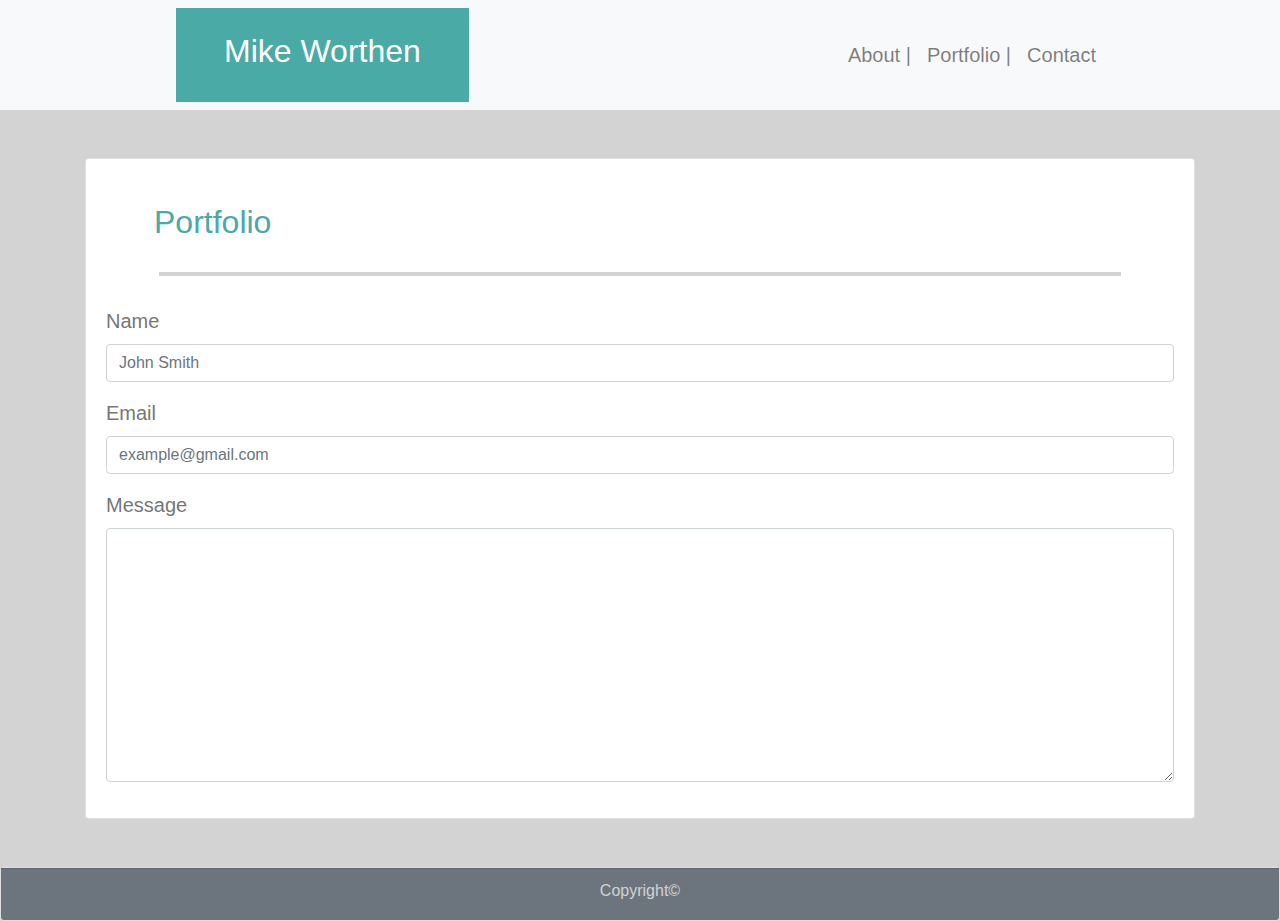
==== contact.html @ e7e37e8b "Update to Portfolio and Contact page and linked" ====
<!doctype html>
<html lang="en">
  <head>
    <title>Title</title>
    <!-- Required meta tags -->
    <meta charset="utf-8">
    <meta name="viewport" content="width=device-width, initial-scale=1, shrink-to-fit=no">

    <!-- Bootstrap CSS -->
    <link rel="stylesheet" href="https://stackpath.bootstrapcdn.com/bootstrap/4.3.1/css/bootstrap.min.css" integrity="sha384-ggOyR0iXCbMQv3Xipma34MD+dH/1fQ784/j6cY/iJTQUOhcWr7x9JvoRxT2MZw1T" crossorigin="anonymous">
    <link rel="stylesheet" type="text/css" href="hw2.css">
</head>
  <body>
      
    <!-- Optional JavaScript -->
    <!-- jQuery first, then Popper.js, then Bootstrap JS -->
    <script src="https://code.jquery.com/jquery-3.3.1.slim.min.js" integrity="sha384-q8i/X+965DzO0rT7abK41JStQIAqVgRVzpbzo5smXKp4YfRvH+8abtTE1Pi6jizo" crossorigin="anonymous"></script>
    <script src="https://cdnjs.cloudflare.com/ajax/libs/popper.js/1.14.7/umd/popper.min.js" integrity="sha384-UO2eT0CpHqdSJQ6hJty5KVphtPhzWj9WO1clHTMGa3JDZwrnQq4sF86dIHNDz0W1" crossorigin="anonymous"></script>
    <script src="https://stackpath.bootstrapcdn.com/bootstrap/4.3.1/js/bootstrap.min.js" integrity="sha384-JjSmVgyd0p3pXB1rRibZUAYoIIy6OrQ6VrjIEaFf/nJGzIxFDsf4x0xIM+B07jRM" crossorigin="anonymous"></script>
  
    <nav class="navbar navbar-expand-md navbar-light bg-light">
        <a class="navbar-brand px-5 py-4" href="#"><h2>Mike Worthen</h2></a>
        <button class="navbar-toggler d-lg-none" type="button" data-toggle="collapse" data-target="#collapsibleNavId" aria-controls="collapsibleNavId"
            aria-expanded="false" aria-label="Toggle navigation">
            <span class="navbar-toggler-icon"></span>
        </button>
        <div class="collapse navbar-collapse" id="collapsibleNavId">
            <ul class="navbar-nav ml-auto mt-2 mt-lg-0">
                <li class="nav-item">
                    <a class="nav-link" href="index.html">About | <span class="sr-only">(current)</span></a>
                </li>
                <li class="nav-item">
                    <a class="nav-link" href="portfolio.html">Portfolio |</a>
                </li>
                <li class="nav-item">
                    <a class="nav-link" href="contact.html">Contact</a>  
                </li>
            </ul>
        </div>
    </nav>
<div class="container pb-4 pt-4">
     <div class="card my-4">
        <div class="card-body">
            <h2 class="card-title ml-4 pl-4 pt-4">Portfolio</h2>
            <hr>
            <form>
                    <div class="form-group">
                        <label for="formGroupExampleInput">Name</label>
                        <input type="text" class="form-control" id="formGroupExampleInput" placeholder="John Smith">
                    </div>
                    <div class="form-group">
                        <label for="formGroupExampleInput2">Email</label>
                        <input type="text" class="form-control" id="formGroupExampleInput2" placeholder="example@gmail.com">
                    </div>
                    <div class="form-group">
                        <label for="exampleFormControlTextarea1">Message</label>
                        <textarea class="form-control" id="exampleFormControlTextarea1" rows="10"></textarea>
                    </div>
                  </form>
        </div> 
    </div>
</div>
</body>
<div class="card text-center">
    <div class="card-footer bg-secondary ">
            <h6 id="copy">Copyright©</h6>
    </div>
</div>
</html>
---- hw2.css ----
body {
   font-size: 20px;
   line-height: 1.5em;
   background: lightgray;
   height: 100%;
   color: #777777;
}

.navbar {
   padding: .5rem 11rem;
}

.navbar-brand {
   color: white;
   background-color: #4aaaa5;
  
}

#copy {
   color: lightgray;
}

h2 {
   color: white;
}

.nav-link {
   color: lightgray;
}

.card-title {
   color: #4aaaa5;
}

a:hover {
   background-color: #4aaaa5;
   color: black;
   font-size: 24px;
}

a:visited {
   color: #777777;
}

/* .navbar-nav {
   margin-left: 715px;
}

.navbar-brand {
   margin-left: 165px;
   background-color: #4aaaa5;
   padding-left: 80px;
   padding-right: 80px;
   color: white;
} 

/* .container {
   width: 960px;
} */

#mike {
   /* height: 40%;
   width: 40%;
   padding-right: 60px;
   padding-bottom: 10px;
   padding-top: 15px;
   padding-left: 30px;
   margin-left: 17px;
   margin-right: -22px; */
}

hr {
   display: block;
   margin-top: 1.5em;
   margin-bottom: 1.5em;
   margin-left: 5%;
   margin-right: 5%;
   border-style: solid;
   border-width: 2px;
   border-color: lightgray;
}

.about {
   /* margin-left: 60px;
   padding-top: 25px;
   color: #4aaaa5; */
}

/* .nav-link1 {
   margin-left: 325px;
}

.nav-link2 {
   margin-left: 10px;
}

.nav-link3 {
   margin-left: 10px;
} */

/* .jumbotron {
   margin: 50px 250px 150px 250px; */
/* }

.display-4 {
   color: #4aaaa5;
   margin-top: -30px;
} */

/* .footer {
   display: flex;
   align-items: flex-end;
   text-align: center;
   height: 55px;
   width: 100%;
   background-color: #666666;
   padding-right: 18px;
   margin-left: -8px;
   bottom: 0;
   margin-bottom: -20px; 
} */

/* .copyright {
   color: lightgray;
   font-size: 12px;
   text-align: bottom;
   margin: 0 auto;
}

p {
   margin-left: 45px;
   margin-right: 45px;
   color: #777777; */
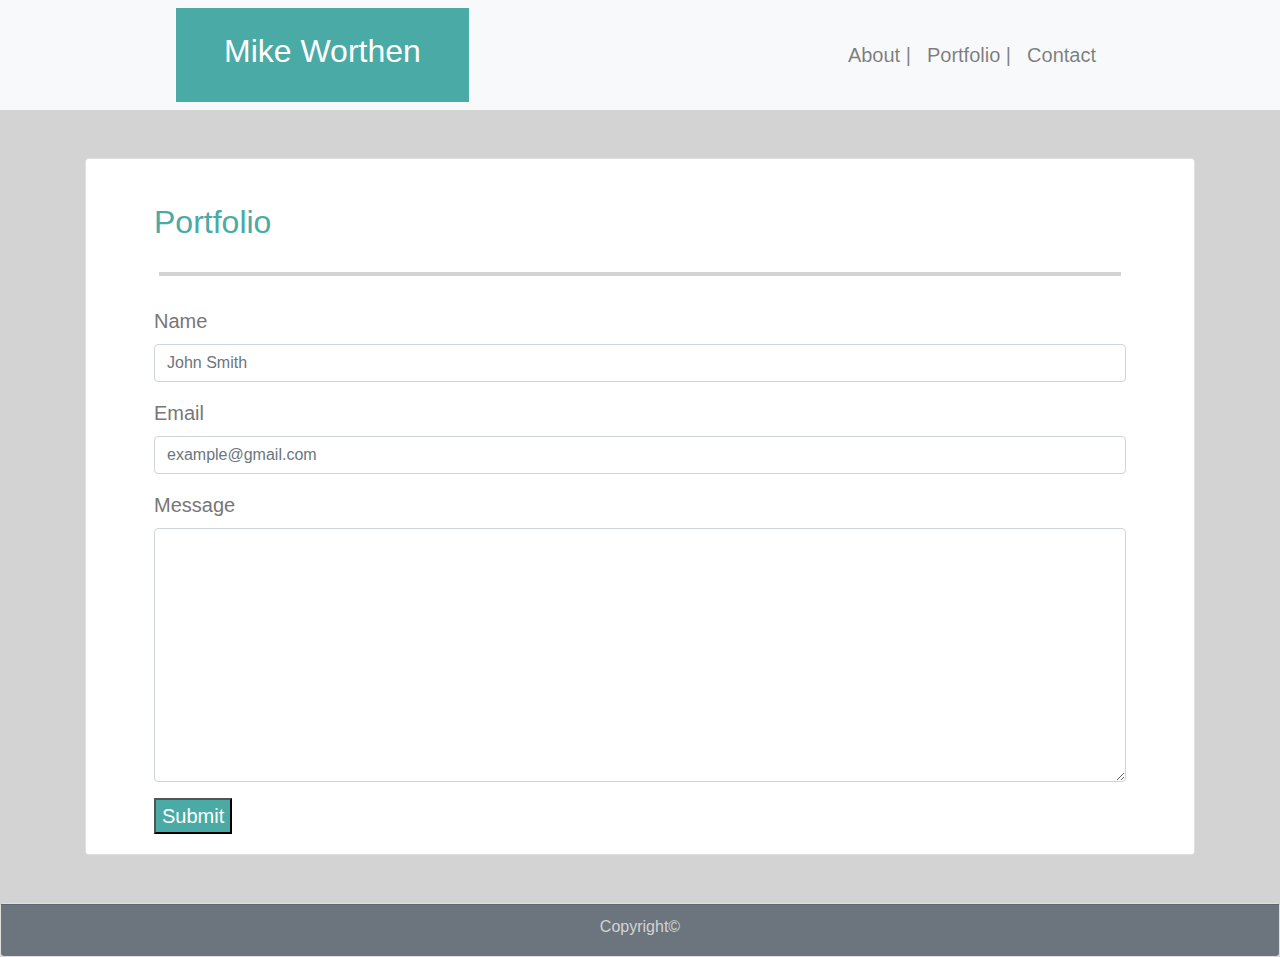
==== commit edd1b09e: "Done With all links" ====
--- a/contact.html
+++ b/contact.html
@@ -43,20 +43,23 @@
         <div class="card-body">
             <h2 class="card-title ml-4 pl-4 pt-4">Portfolio</h2>
             <hr>
-            <form>
-                    <div class="form-group">
+            <div col-md-8>
+                <form>
+                    <div class="form-group mx-5">
                         <label for="formGroupExampleInput">Name</label>
                         <input type="text" class="form-control" id="formGroupExampleInput" placeholder="John Smith">
                     </div>
-                    <div class="form-group">
+                    <div class="form-group mx-5">
                         <label for="formGroupExampleInput2">Email</label>
                         <input type="text" class="form-control" id="formGroupExampleInput2" placeholder="example@gmail.com">
                     </div>
-                    <div class="form-group">
+                    <div class="form-group mx-5">
                         <label for="exampleFormControlTextarea1">Message</label>
                         <textarea class="form-control" id="exampleFormControlTextarea1" rows="10"></textarea>
                     </div>
-                  </form>
+                    <button type="submit" class="ml-5">Submit</button>
+                </form>
+            </div>
         </div> 
     </div>
 </div>
--- a/hw2.css
+++ b/hw2.css
@@ -40,6 +40,11 @@
 
 a:visited {
    color: #777777;
+}
+
+button {
+   background-color: #4aaaa5;
+   color: white;
 }
 
 /* .navbar-nav {
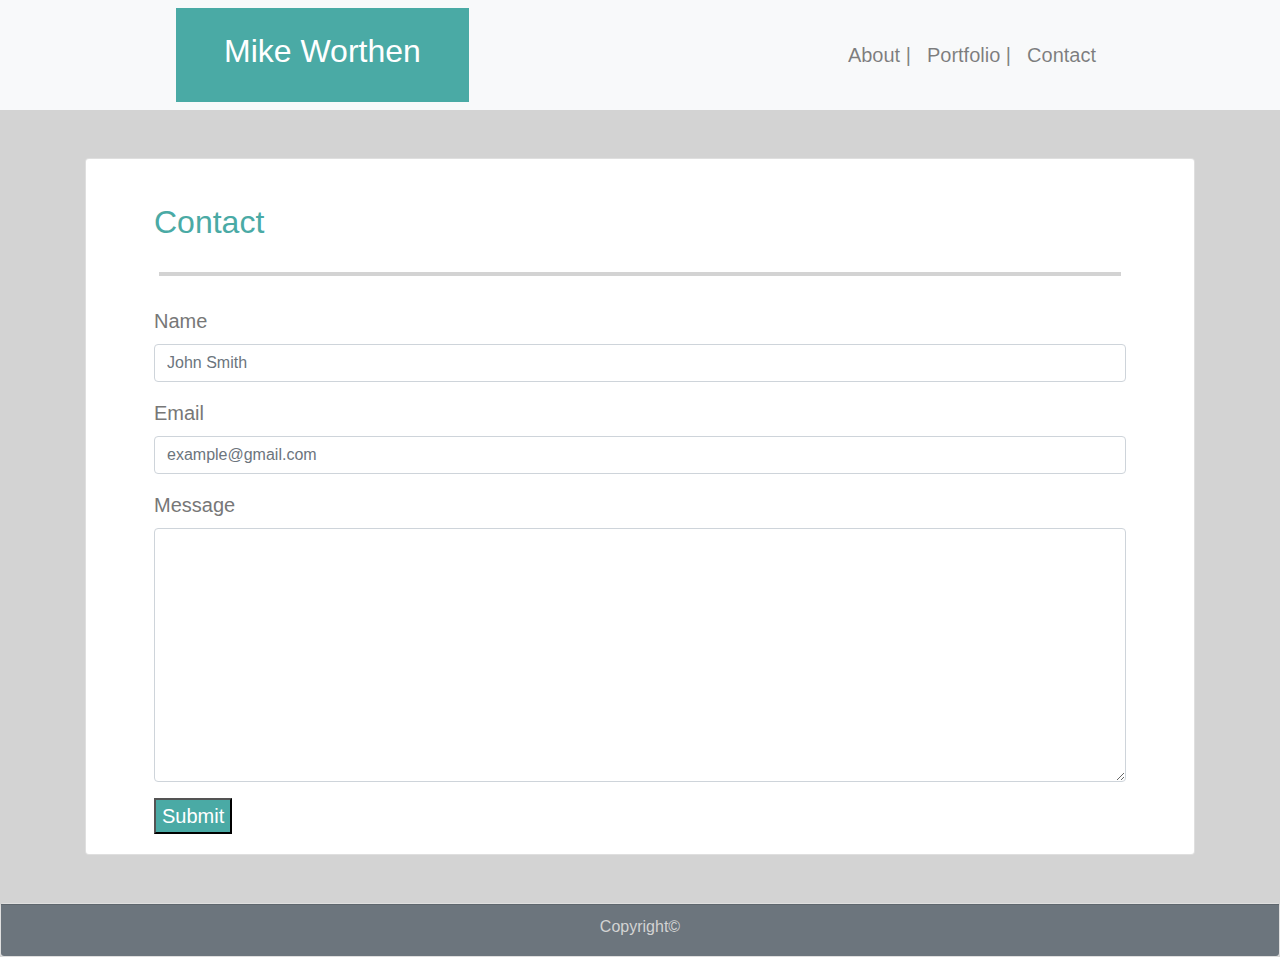
==== commit b108554a: "one more edit" ====
--- a/contact.html
+++ b/contact.html
@@ -41,7 +41,7 @@
 <div class="container pb-4 pt-4">
      <div class="card my-4">
         <div class="card-body">
-            <h2 class="card-title ml-4 pl-4 pt-4">Portfolio</h2>
+            <h2 class="card-title ml-4 pl-4 pt-4">Contact</h2>
             <hr>
             <div col-md-8>
                 <form>
--- a/hw2.css
+++ b/hw2.css
@@ -47,33 +47,6 @@
    color: white;
 }
 
-/* .navbar-nav {
-   margin-left: 715px;
-}
-
-.navbar-brand {
-   margin-left: 165px;
-   background-color: #4aaaa5;
-   padding-left: 80px;
-   padding-right: 80px;
-   color: white;
-} 
-
-/* .container {
-   width: 960px;
-} */
-
-#mike {
-   /* height: 40%;
-   width: 40%;
-   padding-right: 60px;
-   padding-bottom: 10px;
-   padding-top: 15px;
-   padding-left: 30px;
-   margin-left: 17px;
-   margin-right: -22px; */
-}
-
 hr {
    display: block;
    margin-top: 1.5em;
@@ -85,54 +58,3 @@
    border-color: lightgray;
 }
 
-.about {
-   /* margin-left: 60px;
-   padding-top: 25px;
-   color: #4aaaa5; */
-}
-
-/* .nav-link1 {
-   margin-left: 325px;
-}
-
-.nav-link2 {
-   margin-left: 10px;
-}
-
-.nav-link3 {
-   margin-left: 10px;
-} */
-
-/* .jumbotron {
-   margin: 50px 250px 150px 250px; */
-/* }
-
-.display-4 {
-   color: #4aaaa5;
-   margin-top: -30px;
-} */
-
-/* .footer {
-   display: flex;
-   align-items: flex-end;
-   text-align: center;
-   height: 55px;
-   width: 100%;
-   background-color: #666666;
-   padding-right: 18px;
-   margin-left: -8px;
-   bottom: 0;
-   margin-bottom: -20px; 
-} */
-
-/* .copyright {
-   color: lightgray;
-   font-size: 12px;
-   text-align: bottom;
-   margin: 0 auto;
-}
-
-p {
-   margin-left: 45px;
-   margin-right: 45px;
-   color: #777777; */
